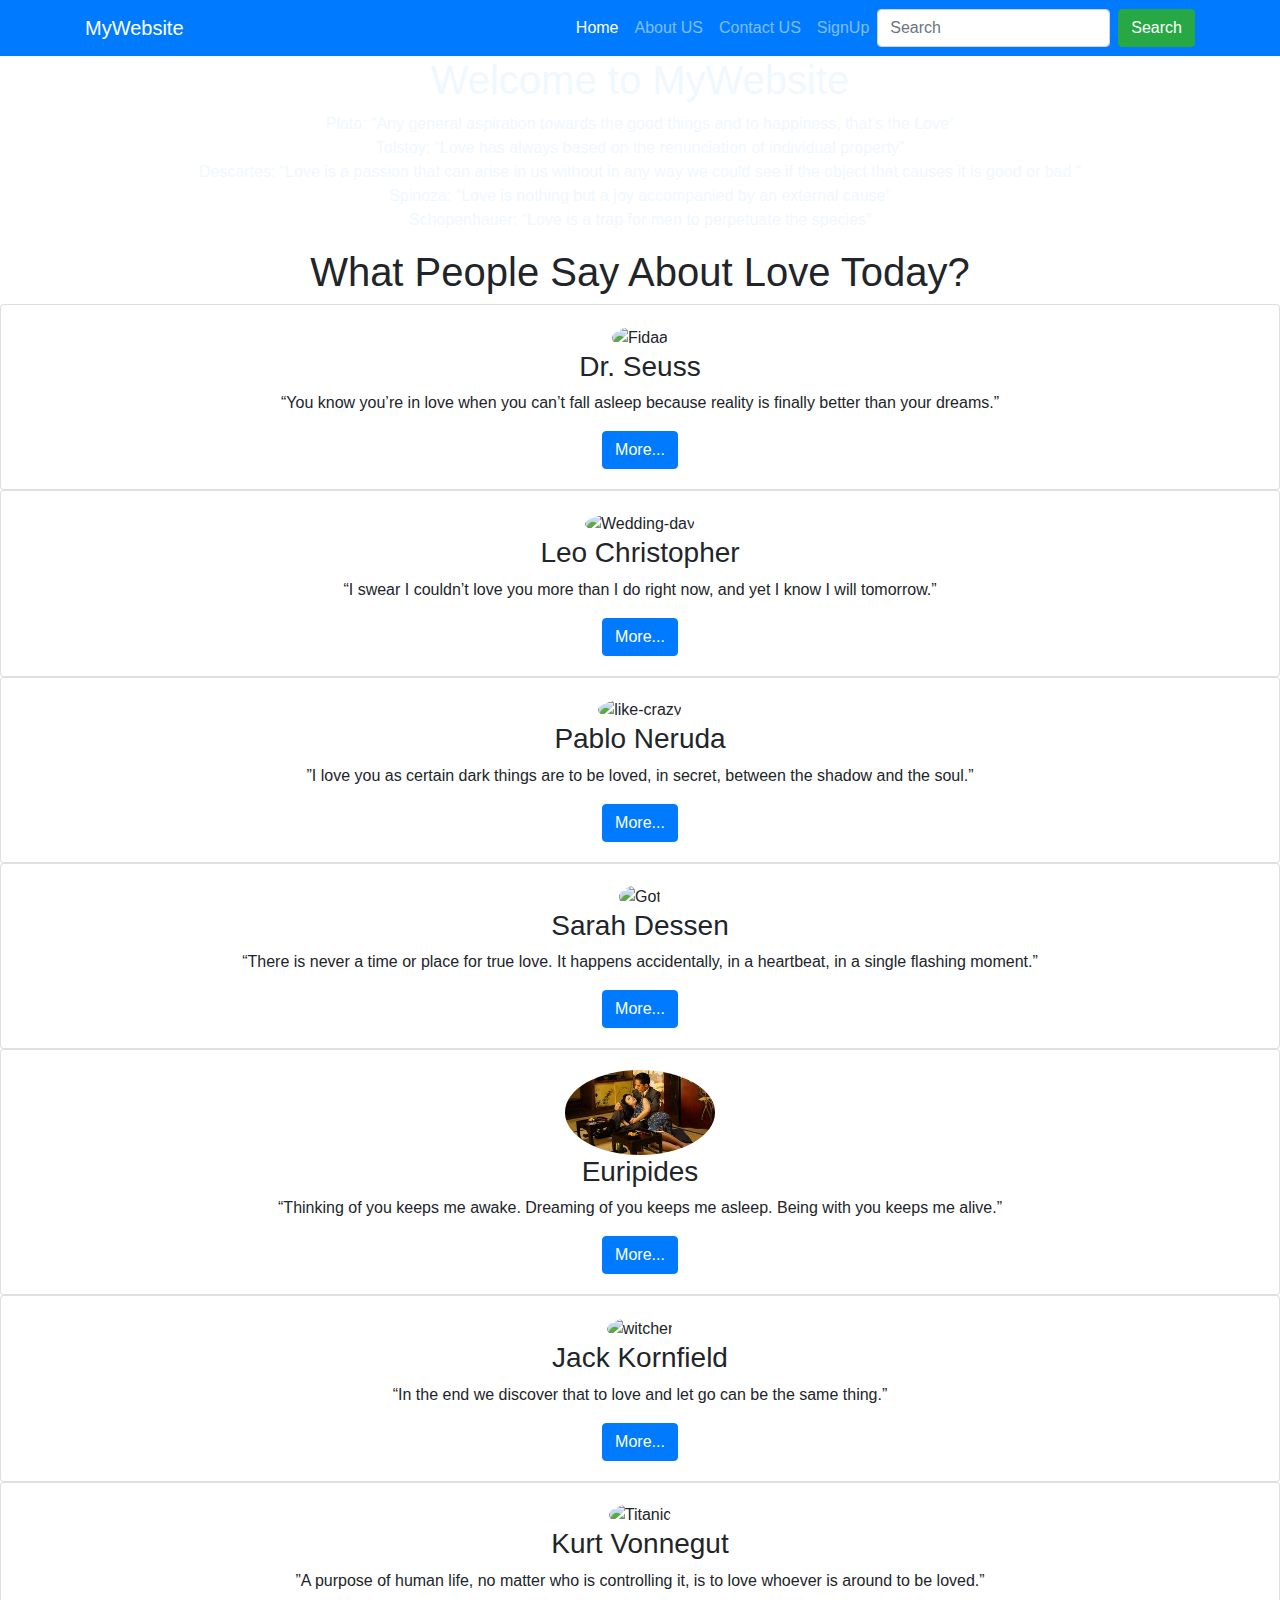
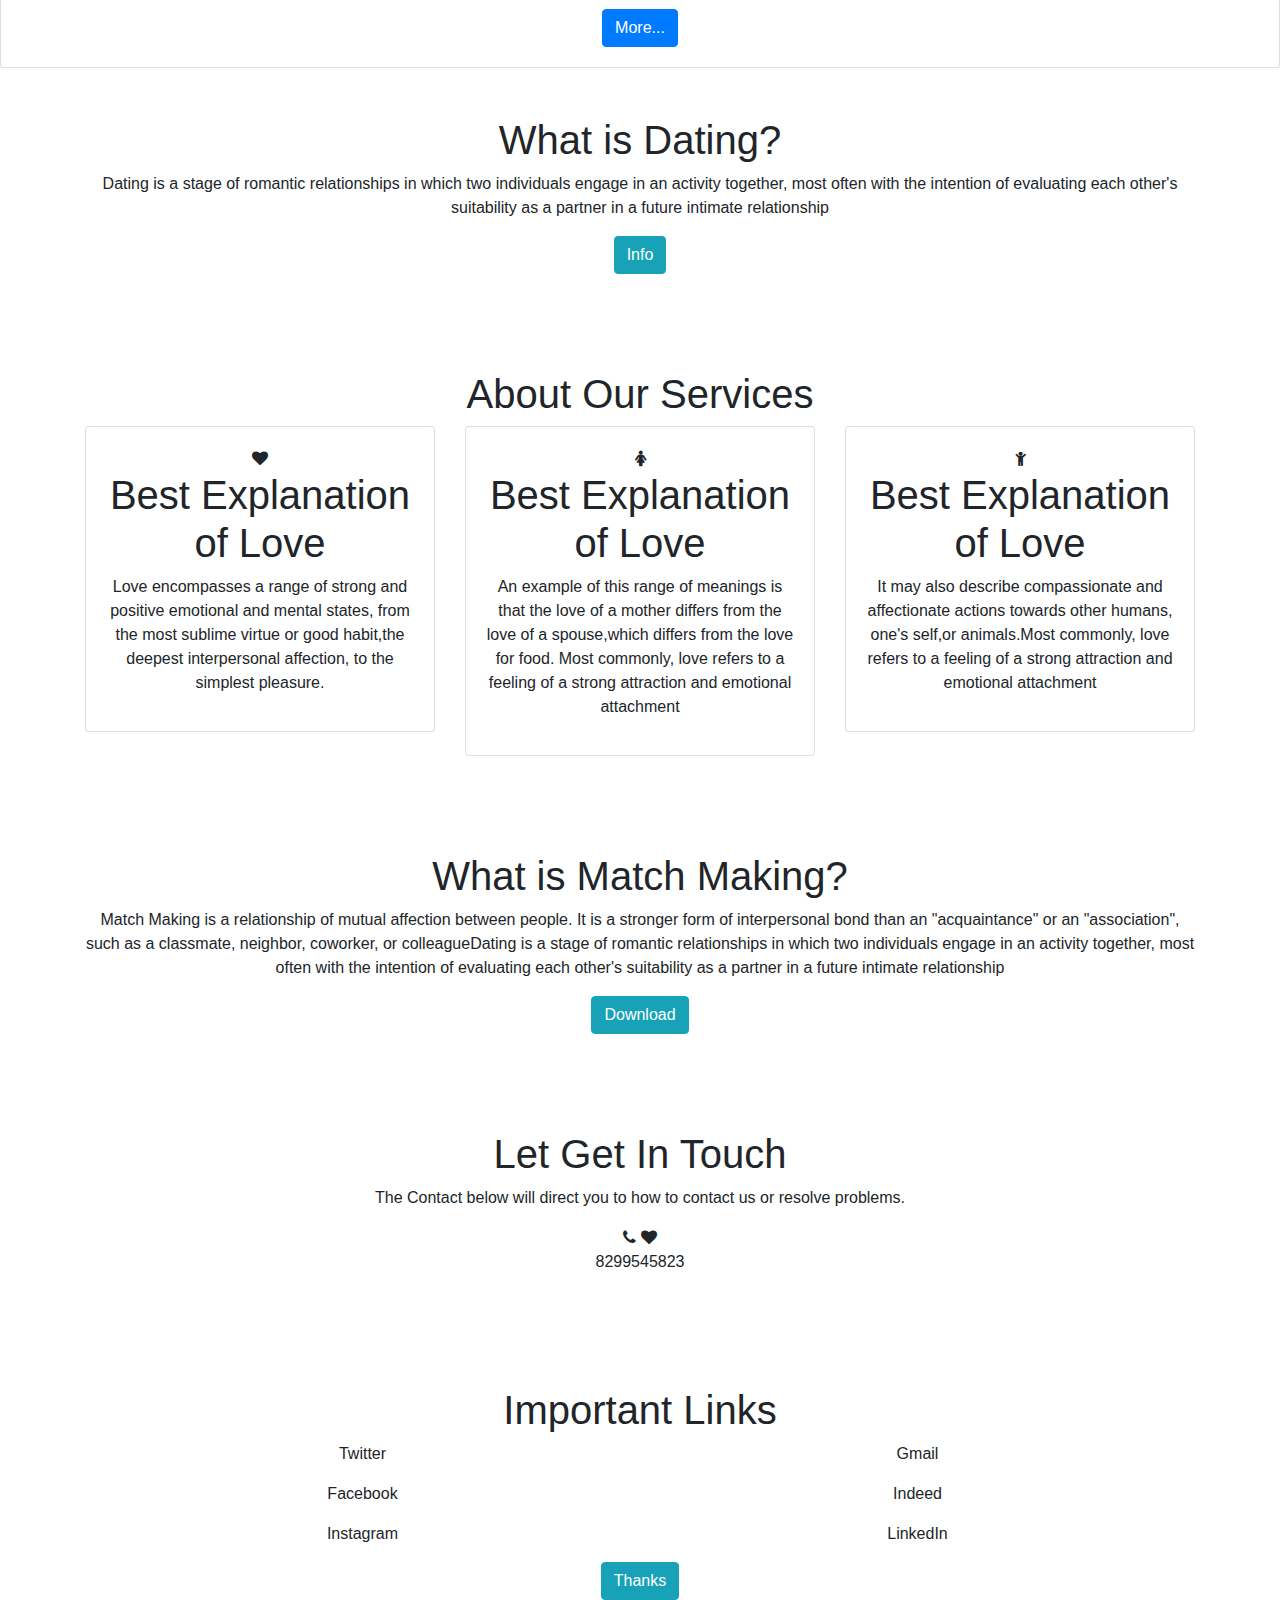
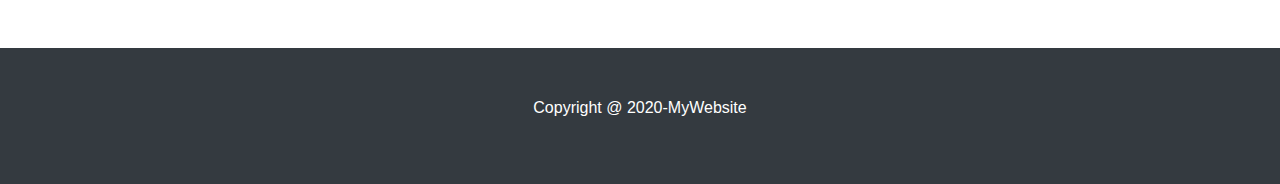
==== index.html @ ba180fac "first commit" ====
<!doctype html>
<html lang="en">
  <head>
    <!-- Required meta tags -->
    <meta charset="utf-8">
    <meta name="viewport" content="width=device-width, initial-scale=1, shrink-to-fit=no">

    <!-- Bootstrap CSS -->
    <link rel="stylesheet" href="https://cdn.jsdelivr.net/npm/bootstrap@4.0.0/dist/css/bootstrap.min.css" integrity="sha384-Gn5384xqQ1aoWXA+058RXPxPg6fy4IWvTNh0E263XmFcJlSAwiGgFAW/dAiS6JXm" crossorigin="anonymous">
    <link href="https://fonts.googleapis.com/css2?family=Noto+Sans&family=Source+Sans+Pro&display=swap" rel="stylesheet">
    <link rel="stylesheet" href="https://cdnjs.cloudflare.com/ajax/libs/font-awesome/4.7.0/css/font-awesome.min.css">
    <link
    rel="stylesheet"
    href="https://cdnjs.cloudflare.com/ajax/libs/animate.css/4.1.1/animate.min.css"
  />
    <link rel="stylesheet" href="CSS/style.css">
    <link rel="stylesheet" href="CSS/owl.carousel.min.css">
    <link rel="stylesheet" href="CSS/owl.theme.default.css">
    <title>MyWebsite</title>
  </head>
  <body>
     <!-- Coding area start  -->
      <!-- nav bar start  -->
      <nav class="navbar navbar-expand-lg sticky-top navbar-dark bg-primary">
        <div class="container">
        <a class="navbar-brand" href="#home_section">MyWebsite</a>
        <button class="navbar-toggler" type="button" data-toggle="collapse" data-target="#navbarSupportedContent" aria-controls="navbarSupportedContent" aria-expanded="false" aria-label="Toggle navigation">
          <span class="navbar-toggler-icon"></span>
        </button>
      
        <div class="collapse navbar-collapse" id="navbarSupportedContent">
          <ul class="navbar-nav ml-auto menus">
            <li class="nav-item active">
              <a class="nav-link" href="#love_section">Home <span class="sr-only">(current)</span></a>
            </li>
            <li class="nav-item">
              <a class="nav-link" href="#about_section">About US</a>
            </li>
           
            <li class="nav-item">
              <a class="nav-link" href="#contact_section">Contact US</a>
            </li>
            <li class="nav-item">
              <a class="nav-link" href="signup.html">SignUp</a>
            </li>
          </ul>
          <form class="form-inline my-2 my-lg-0">
            <input class="form-control mr-sm-2" type="search" placeholder="Search" aria-label="Search">
            <button class="btn btn-success my-2 my-sm-0" type="submit">Search</button>
          </form>
        </div>
    </div>
      </nav>
     <!-- nav bar end  -->

 <!-- header section start -->
 <header class="header" id="home_section">
<div class="container h-100">
  <div class="row h-100 align-items-center">
<div class="col-md-12 text-center">
<h1 style="color: aliceblue;" >Welcome to MyWebsite</h1>
<p style="color: aliceblue;">Plato: “Any general aspiration towards the good things and to happiness, that’s the Love”
 <br> Tolstoy: “Love has always based on the renunciation of individual property”
 <br> Descartes: “Love is a passion that can arise in us without in any way we could see if the object that causes it is good or bad “
 <br> Spinoza: “Love is nothing but a joy accompanied by an external cause”
  <br>Schopenhauer: “Love is a trap for men to perpetuate the species”</p>
    
</div>
  </div>
</div>
 </header>
 <!-- header section end -->
  <!-- owl slider start -->
  <h1 class="text-center" id="love_section">What  People Say About Love Today?</h1>
  <div class="owl-carousel owl-theme">
      <div>
           <div class="card text-center">
          <div class="card-body">
              <img src="https://static.toiimg.com/photo/59712237.cms?imgsize=240592" alt="Fidaa" class="img-fluid rounded-circle mx-auto"
              style="max-width: 150px; max-height: 150px;" />
       <h3>Dr. Seuss</h3>
       <p>“You know you’re in love when you can’t fall asleep because reality is finally better than your dreams.” </p>
           <div class="container">
             <button class="btn btn-primary">More...</button>
           </div>
          </div>

        </div>
      </div>

      <div> 
          <div class="card text-center">
              <div class="card-body">
                  <img src="https://dramarun.com/wp-content/uploads/2019/08/On-your-Wedding-Day.jpg" alt="Wedding-day" class="img-fluid rounded-circle mx-auto"
                  style="max-width: 150px; max-height: 150px;" />
           <h3>Leo Christopher</h3>
           <p>“I swear I couldn’t love you more than I do right now, and yet I know I will tomorrow.”</p>
               <div class="container">
                 <button class="btn btn-primary">More...</button>
               </div>
              </div>
  
            </div>    
      </div>
      <div> 
          <div class="card text-center">
              <div class="card-body">
                  <img src="https://thecinemaholic.com/wp-content/uploads/2017/11/like-crazy.jpg" alt="like-crazy" class="img-fluid rounded-circle mx-auto"
                  style="max-width: 150px; max-height: 150px;" />
           <h3>Pablo Neruda</h3>
           <p>”I love you as certain dark things are to be loved, in secret, between the shadow and the soul.”</p>
               <div class="container">
                 <button class="btn btn-primary">More...</button>
               </div>
              </div>
  
            </div> 
          </div>
      <div>  <div class="card text-center">
          <div class="card-body">
              <img src="https://i.insider.com/59cbcb71d7605b37008b4612?width=600&format=jpeg&auto=webp" alt="Got" class="img-fluid rounded-circle mx-auto"
              style="max-width: 150px; max-height: 150px;" />
       <h3>Sarah Dessen</h3>
       <p>“There is never a time or place for true love. It happens accidentally, in a heartbeat, in a single flashing moment.”</p>
           <div class="container">
             <button class="btn btn-primary">More...</button>
           </div>
          </div>

        </div>
      </div>
      <div>  <div class="card text-center">
          <div class="card-body">
              <img src="[data-uri]" alt="witcher" class="img-fluid rounded-circle mx-auto"
              style="max-width: 150px; max-height: 150px;" />
       <h3> Euripides</h3>
       <p>“Thinking of you keeps me awake. Dreaming of you keeps me asleep. Being with you keeps me alive.”</p>
           <div class="container">
             <button class="btn btn-primary">More...</button>
           </div>
          </div>

        </div>
      </div>
      <div> 
          <div class="card text-center">
              <div class="card-body">
                  <img src="https://i0.wp.com/marvelousgeeksmedia.com/wp-content/uploads/2021/12/Screen-Shot-2021-12-17-at-2.44.54-PM.png?fit=640%2C364&ssl=1" alt="witcher" class="img-fluid rounded-circle mx-auto"
                  style="max-width: 150px; max-height: 150px;" />
           <h3>Jack Kornfield</h3>
           <p>“In the end we discover that to love and let go can be the same thing.”</p>
               <div class="container">
                 <button class="btn btn-primary">More...</button>
               </div>
              </div>
  
            </div>
           </div>
      <div>  
          <div class="card text-center">
          <div class="card-body">
              <img src="https://c8.alamy.com/comp/2E50C1F/[base64]@lmkmediacom-2E50C1F.jpg" alt="Titanic" class="img-fluid rounded-circle mx-auto"
              style="max-width: 150px; max-height: 150px;" />
       <h3>Kurt Vonnegut</h3>
       <p>”A purpose of human life, no matter who is controlling it, is to love whoever is around to be loved.”</p>
           <div class="container">
             <button class="btn btn-primary">More...</button>
           </div>
          </div>

        </div>
      </div>
    </div>
  <!-- owl slider end-->
 <!--  message  section Start  -->
<section class="message py-5" >
<div class="container text-center">
  <h1>What is Dating?</h1>
  <p>
    Dating is a stage of romantic relationships in which two individuals
     engage in an activity together, most often with the intention of evaluating
      each other's suitability as a partner in a future intimate relationship
  </p>
  <button type="button" class="btn btn-info">Info</button>
</div>

</section>

  <!--Message section end -->
  <!--  Services  section Start  -->
<section class="services" id="about_section">
<div class="container text-center py-5">
<h1>About Our Services</h1>
<div class="row">
   <!--  First Column Start  -->
<div class="col-md-4">
   
    <div class="card">
      <div class="card-body">
        <i class="fa fa-heart myicon"></i>
       <h1>Best Explanation of Love</h1>
       <p>Love encompasses a range of strong and positive emotional and mental states,
         from the most sublime virtue or good habit,the deepest interpersonal affection,
          to the simplest pleasure.</p>
      </div>
    </div>
</div>
<!--  First Column End  -->
  <!--  Second Column Start  -->
  <div class="col-md-4">
   
    <div class="card">
      <div class="card-body">
        <i class="fa fa-female myicon"></i>
       <h1>Best Explanation of Love</h1>
       <p>An example of this range of meanings is that the love of a mother differs from the 
        love of a spouse,which differs from the love for food. Most commonly, love refers to 
        a feeling of a strong attraction and emotional attachment</p>
      </div>
    </div>
</div>
<!--  Second Column End  -->
  <!--  Third Column Start  -->
  <div class="col-md-4">
   
    <div class="card">
      <div class="card-body">
        <i class="fa fa-child myicon"></i>
       <h1>Best Explanation of Love</h1>
       <p> It may also describe compassionate and affectionate actions towards other humans, one's
         self,or animals.Most commonly, love refers to a feeling of a strong attraction and emotional
          attachment</p>
      </div>
    </div>
</div>
<!--  Third Column End  -->

</div>
</div>
</section>
 <!--  Services  section End -->
  <!--  Download  section Starts -->
 <section class="message py-5">
  <div class="container text-center">
    <h1>What is Match Making?</h1>
    <p>
      Match Making is a relationship of mutual affection between people. 
      It is a stronger form of interpersonal bond than an "acquaintance" 
      or an "association", such as a classmate, neighbor, coworker, or 
      colleagueDating is a stage of romantic relationships in which two individuals
      engage in an activity together, most often with the intention of evaluating
      each other's suitability as a partner in a future intimate relationship
    </p>
    <button type="button" class="btn btn-info">Download</button>
  </div>
  
  </section>
   <!--  Download  section End -->
  
    <!--  Contact section Start -->
    <section class="contact" id="contact_section">
      <div class="container text-center py-5">
        <h1>Let Get In Touch</h1>
        <p>The Contact below will direct you to how to contact us or resolve problems.</p>
        <i class="fa fa-phone myicon"></i>
        <i class="fa fa-heart myicon"></i>
        <p>8299545823</p>
      </div>

</section>
     <!--  Contact   section End -->
        <!--  link   section Starts-->
        <section class="message py-5">
          <div class="container text-center">
            <h1>Important Links</h1>
            <div class="container">
              <div class="row">
                <div class="col-md-6">
            <p>Twitter</p>
            <p>Facebook</p>
            <p>Instagram</p>
          </div>
          <div class="col-md-6">
            <p>Gmail</p>
            <p>Indeed</p>
            <p>LinkedIn</p>
          </div>
          </div>
          </div>
            <button type="button" class="btn btn-info">Thanks</button>
          </div>
          
          </section>
          
           <!-- link   section End -->
           <!-- Footer  section Start-->
           <section class="footer bg-dark">
           <div class="container py-5 text-center text-white">
           <p>Copyright @ 2020-MyWebsite</p>
           </div>
           </section>
           <!-- Footer section End -->
 <!-- Coding area ends  -->

    <!-- Optional JavaScript -->
    <!-- jQuery first, then Popper.js, then Bootstrap JS -->
    <script
  src="https://code.jquery.com/jquery-3.6.3.min.js"
  integrity="sha256-pvPw+upLPUjgMXY0G+8O0xUf+/Im1MZjXxxgOcBQBXU="
  crossorigin="anonymous"></script>
    <script src="https://cdn.jsdelivr.net/npm/popper.js@1.12.9/dist/umd/popper.min.js" integrity="sha384-ApNbgh9B+Y1QKtv3Rn7W3mgPxhU9K/ScQsAP7hUibX39j7fakFPskvXusvfa0b4Q" crossorigin="anonymous"></script>
    <script src="https://cdn.jsdelivr.net/npm/bootstrap@4.0.0/dist/js/bootstrap.min.js" integrity="sha384-JZR6Spejh4U02d8jOt6vLEHfe/JQGiRRSQQxSfFWpi1MquVdAyjUar5+76PVCmYl" crossorigin="anonymous"></script>
<script src="js/durgesh.js"></script> 
<script src="js/owl.carousel.min.js"></script>
<script>
  $(document).ready(function(){
  $(".owl-carousel").owlCarousel();
});
</script>
</body>
</html>
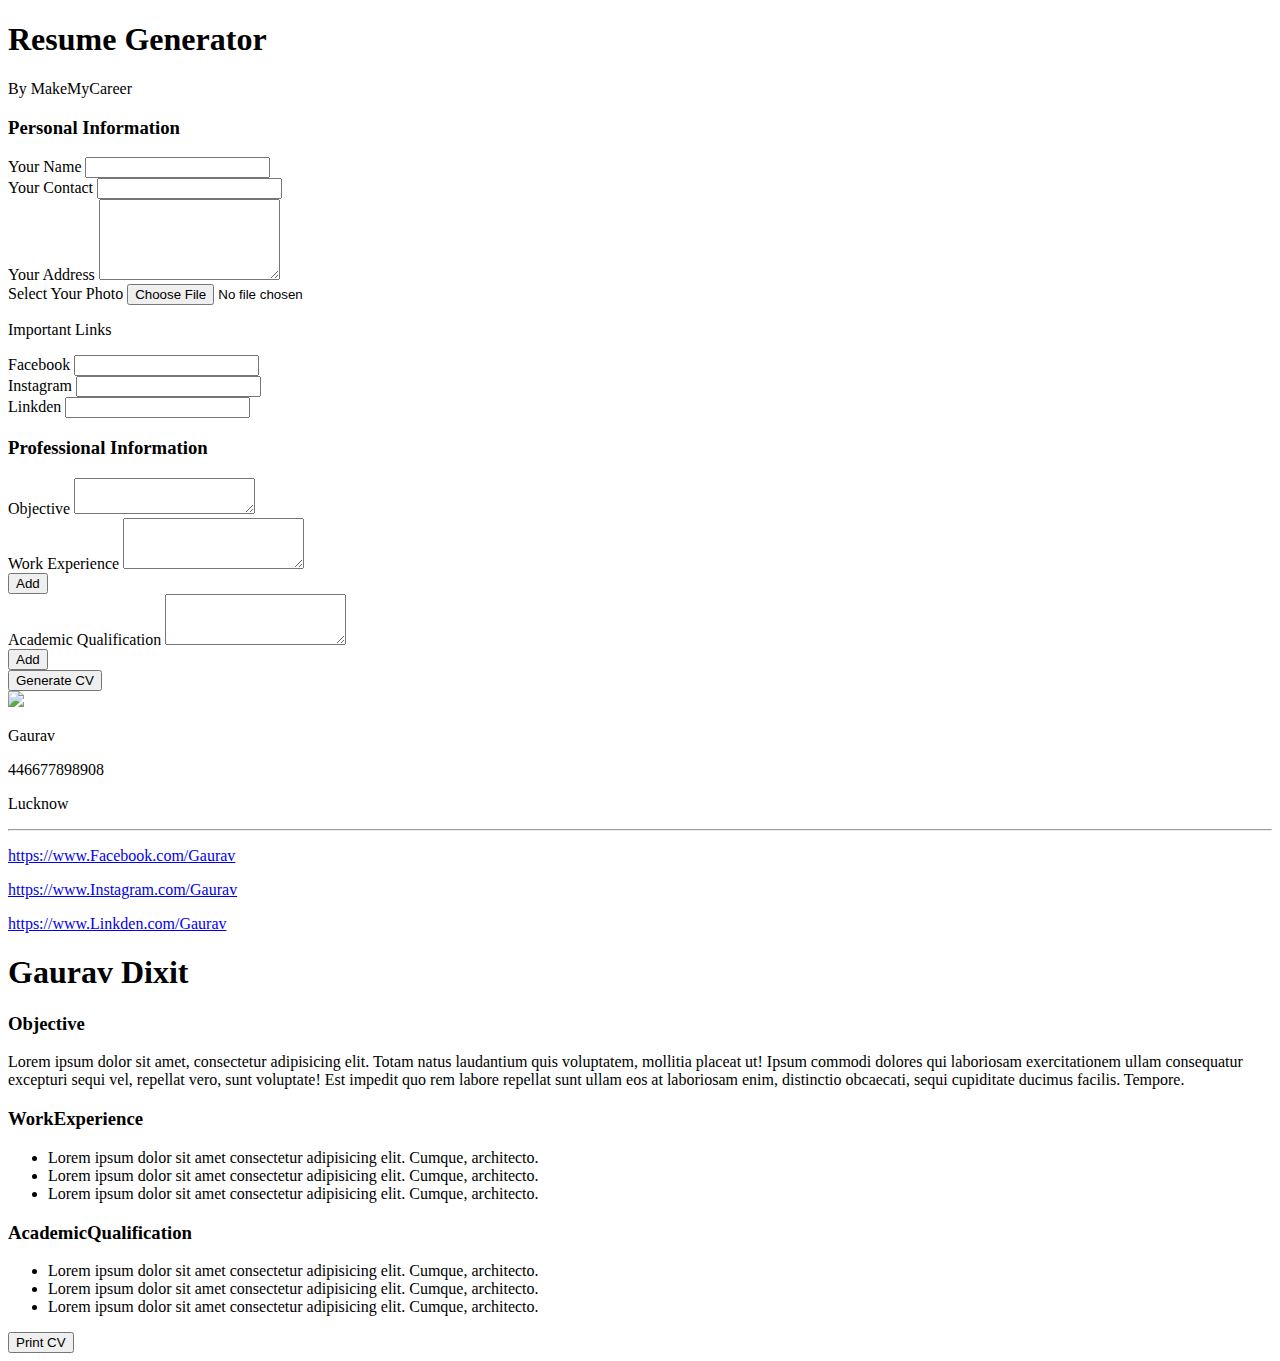
==== commit 1c846f29: "first commit" ====
--- a/index.html
+++ b/index.html
@@ -1,321 +1,144 @@
-<!doctype html>
+<!DOCTYPE html>
 <html lang="en">
-  <head>
-    <!-- Required meta tags -->
-    <meta charset="utf-8">
-    <meta name="viewport" content="width=device-width, initial-scale=1, shrink-to-fit=no">
+<head>
+    <meta charset="UTF-8">
+    <meta http-equiv="X-UA-Compatible" content="IE=edge">
+    <meta name="viewport" content="width=device-width, initial-scale=1.0">
+    <link href="https://cdn.jsdelivr.net/npm/bootstrap@5.0.2/dist/css/bootstrap.min.css" rel="stylesheet" integrity="sha384-EVSTQN3/azprG1Anm3QDgpJLIm9Nao0Yz1ztcQTwFspd3yD65VohhpuuCOmLASjC" crossorigin="anonymous">
+    <link rel="stylesheet" href="Style.css">
+    <title>ResumeGenerator</title>
+</head>
+<body>
+    <div class="container" id="cv-form">
+    <h1 class="text-center my-2">Resume Generator</h1>
+    <p class="text-center">By MakeMyCareer</p>
+<div class="row">
+    <div class="col-md-6">
+<h3>Personal Information</h3>
+<div class="form-group">
+<label for="nameField">Your Name</label>
+<input type="text" id="nameField" class="form-control">
 
-    <!-- Bootstrap CSS -->
-    <link rel="stylesheet" href="https://cdn.jsdelivr.net/npm/bootstrap@4.0.0/dist/css/bootstrap.min.css" integrity="sha384-Gn5384xqQ1aoWXA+058RXPxPg6fy4IWvTNh0E263XmFcJlSAwiGgFAW/dAiS6JXm" crossorigin="anonymous">
-    <link href="https://fonts.googleapis.com/css2?family=Noto+Sans&family=Source+Sans+Pro&display=swap" rel="stylesheet">
-    <link rel="stylesheet" href="https://cdnjs.cloudflare.com/ajax/libs/font-awesome/4.7.0/css/font-awesome.min.css">
-    <link
-    rel="stylesheet"
-    href="https://cdnjs.cloudflare.com/ajax/libs/animate.css/4.1.1/animate.min.css"
-  />
-    <link rel="stylesheet" href="CSS/style.css">
-    <link rel="stylesheet" href="CSS/owl.carousel.min.css">
-    <link rel="stylesheet" href="CSS/owl.theme.default.css">
-    <title>MyWebsite</title>
-  </head>
-  <body>
-     <!-- Coding area start  -->
-      <!-- nav bar start  -->
-      <nav class="navbar navbar-expand-lg sticky-top navbar-dark bg-primary">
-        <div class="container">
-        <a class="navbar-brand" href="#home_section">MyWebsite</a>
-        <button class="navbar-toggler" type="button" data-toggle="collapse" data-target="#navbarSupportedContent" aria-controls="navbarSupportedContent" aria-expanded="false" aria-label="Toggle navigation">
-          <span class="navbar-toggler-icon"></span>
-        </button>
-      
-        <div class="collapse navbar-collapse" id="navbarSupportedContent">
-          <ul class="navbar-nav ml-auto menus">
-            <li class="nav-item active">
-              <a class="nav-link" href="#love_section">Home <span class="sr-only">(current)</span></a>
-            </li>
-            <li class="nav-item">
-              <a class="nav-link" href="#about_section">About US</a>
-            </li>
-           
-            <li class="nav-item">
-              <a class="nav-link" href="#contact_section">Contact US</a>
-            </li>
-            <li class="nav-item">
-              <a class="nav-link" href="signup.html">SignUp</a>
-            </li>
-          </ul>
-          <form class="form-inline my-2 my-lg-0">
-            <input class="form-control mr-sm-2" type="search" placeholder="Search" aria-label="Search">
-            <button class="btn btn-success my-2 my-sm-0" type="submit">Search</button>
-          </form>
+</div>
+<div class="form-group">
+<label for="contactField">Your Contact</label>
+<input type="text" id="contactField" class="form-control">
+</div>
+<div class="form-group">
+    <label for="addressField">Your Address</label>
+    <textarea     id="addressField" class="form-control" rows="5"></textarea>
+    </div>
+    <div class="form-group my-3">
+        <label for="">Select Your Photo</label>
+     <input id="imgField" type="file" class="form-control">
+    </div>
+<p class="text-secondary my=10">Important Links</p>
+<div class="form-group">
+    <label for="fbField">Facebook</label>
+    <input type="text" id="fbField" class="form-control">
+    </div>
+    <div class="form-group">
+        <label for="instaField">Instagram</label>
+        <input type="text" id="igField" class="form-control">  
         </div>
+<div class="form-group">
+ <label for="linkedField">Linkden</label>
+<input type="text" id="linkedField" class="form-control">
+ </div>
+
     </div>
-      </nav>
-     <!-- nav bar end  -->
+    <div class="col-md-6">
 
- <!-- header section start -->
- <header class="header" id="home_section">
-<div class="container h-100">
-  <div class="row h-100 align-items-center">
-<div class="col-md-12 text-center">
-<h1 style="color: aliceblue;" >Welcome to MyWebsite</h1>
-<p style="color: aliceblue;">Plato: “Any general aspiration towards the good things and to happiness, that’s the Love”
- <br> Tolstoy: “Love has always based on the renunciation of individual property”
- <br> Descartes: “Love is a passion that can arise in us without in any way we could see if the object that causes it is good or bad “
- <br> Spinoza: “Love is nothing but a joy accompanied by an external cause”
-  <br>Schopenhauer: “Love is a trap for men to perpetuate the species”</p>
-    
-</div>
-  </div>
-</div>
- </header>
- <!-- header section end -->
-  <!-- owl slider start -->
-  <h1 class="text-center" id="love_section">What  People Say About Love Today?</h1>
-  <div class="owl-carousel owl-theme">
-      <div>
-           <div class="card text-center">
-          <div class="card-body">
-              <img src="https://static.toiimg.com/photo/59712237.cms?imgsize=240592" alt="Fidaa" class="img-fluid rounded-circle mx-auto"
-              style="max-width: 150px; max-height: 150px;" />
-       <h3>Dr. Seuss</h3>
-       <p>“You know you’re in love when you can’t fall asleep because reality is finally better than your dreams.” </p>
-           <div class="container">
-             <button class="btn btn-primary">More...</button>
-           </div>
-          </div>
+<h3>Professional Information</h3>
+<div class="form-group">
+    <label for="objectiveField">Objective</label>
+    <textarea     id="objectiveField" class="form-control" ></textarea>
+    </div>
+    <div class="form-group" id="we">
+        <label for="">Work Experience</label>
+        <textarea     class="form-control weField" rows="3" ></textarea>
+        <div class="container text-center mt-2" id="weAddButton">
+            <button onclick="addNewWEField()" class="btn btn-primary btn-sm " >Add</button>
+        </div>
+        </div>
+        <div class="form-group" id="aq">
+            <label for="aqField">Academic Qualification</label>
+            <textarea      class="form-control aqField" rows="3" ></textarea>
+            <div class="container text-center mt-2" id="aqAddButton">
+                <button onclick="addNewAQField()" class="btn btn-primary btn-sm aqAddButton"  id="aqAddButton">Add</button>
+            </div>
+            </div>
 
-        </div>
-      </div>
-
-      <div> 
-          <div class="card text-center">
-              <div class="card-body">
-                  <img src="https://dramarun.com/wp-content/uploads/2019/08/On-your-Wedding-Day.jpg" alt="Wedding-day" class="img-fluid rounded-circle mx-auto"
-                  style="max-width: 150px; max-height: 150px;" />
-           <h3>Leo Christopher</h3>
-           <p>“I swear I couldn’t love you more than I do right now, and yet I know I will tomorrow.”</p>
-               <div class="container">
-                 <button class="btn btn-primary">More...</button>
-               </div>
-              </div>
-  
-            </div>    
-      </div>
-      <div> 
-          <div class="card text-center">
-              <div class="card-body">
-                  <img src="https://thecinemaholic.com/wp-content/uploads/2017/11/like-crazy.jpg" alt="like-crazy" class="img-fluid rounded-circle mx-auto"
-                  style="max-width: 150px; max-height: 150px;" />
-           <h3>Pablo Neruda</h3>
-           <p>”I love you as certain dark things are to be loved, in secret, between the shadow and the soul.”</p>
-               <div class="container">
-                 <button class="btn btn-primary">More...</button>
-               </div>
-              </div>
-  
-            </div> 
-          </div>
-      <div>  <div class="card text-center">
-          <div class="card-body">
-              <img src="https://i.insider.com/59cbcb71d7605b37008b4612?width=600&format=jpeg&auto=webp" alt="Got" class="img-fluid rounded-circle mx-auto"
-              style="max-width: 150px; max-height: 150px;" />
-       <h3>Sarah Dessen</h3>
-       <p>“There is never a time or place for true love. It happens accidentally, in a heartbeat, in a single flashing moment.”</p>
-           <div class="container">
-             <button class="btn btn-primary">More...</button>
-           </div>
-          </div>
-
-        </div>
-      </div>
-      <div>  <div class="card text-center">
-          <div class="card-body">
-              <img src="[data-uri]" alt="witcher" class="img-fluid rounded-circle mx-auto"
-              style="max-width: 150px; max-height: 150px;" />
-       <h3> Euripides</h3>
-       <p>“Thinking of you keeps me awake. Dreaming of you keeps me asleep. Being with you keeps me alive.”</p>
-           <div class="container">
-             <button class="btn btn-primary">More...</button>
-           </div>
-          </div>
-
-        </div>
-      </div>
-      <div> 
-          <div class="card text-center">
-              <div class="card-body">
-                  <img src="https://i0.wp.com/marvelousgeeksmedia.com/wp-content/uploads/2021/12/Screen-Shot-2021-12-17-at-2.44.54-PM.png?fit=640%2C364&ssl=1" alt="witcher" class="img-fluid rounded-circle mx-auto"
-                  style="max-width: 150px; max-height: 150px;" />
-           <h3>Jack Kornfield</h3>
-           <p>“In the end we discover that to love and let go can be the same thing.”</p>
-               <div class="container">
-                 <button class="btn btn-primary">More...</button>
-               </div>
-              </div>
-  
-            </div>
-           </div>
-      <div>  
-          <div class="card text-center">
-          <div class="card-body">
-              <img src="https://c8.alamy.com/comp/2E50C1F/[base64]@lmkmediacom-2E50C1F.jpg" alt="Titanic" class="img-fluid rounded-circle mx-auto"
-              style="max-width: 150px; max-height: 150px;" />
-       <h3>Kurt Vonnegut</h3>
-       <p>”A purpose of human life, no matter who is controlling it, is to love whoever is around to be loved.”</p>
-           <div class="container">
-             <button class="btn btn-primary">More...</button>
-           </div>
-          </div>
-
-        </div>
-      </div>
-    </div>
-  <!-- owl slider end-->
- <!--  message  section Start  -->
-<section class="message py-5" >
-<div class="container text-center">
-  <h1>What is Dating?</h1>
-  <p>
-    Dating is a stage of romantic relationships in which two individuals
-     engage in an activity together, most often with the intention of evaluating
-      each other's suitability as a partner in a future intimate relationship
-  </p>
-  <button type="button" class="btn btn-info">Info</button>
-</div>
-
-</section>
-
-  <!--Message section end -->
-  <!--  Services  section Start  -->
-<section class="services" id="about_section">
-<div class="container text-center py-5">
-<h1>About Our Services</h1>
-<div class="row">
-   <!--  First Column Start  -->
-<div class="col-md-4">
-   
-    <div class="card">
-      <div class="card-body">
-        <i class="fa fa-heart myicon"></i>
-       <h1>Best Explanation of Love</h1>
-       <p>Love encompasses a range of strong and positive emotional and mental states,
-         from the most sublime virtue or good habit,the deepest interpersonal affection,
-          to the simplest pleasure.</p>
-      </div>
     </div>
 </div>
-<!--  First Column End  -->
-  <!--  Second Column Start  -->
-  <div class="col-md-4">
-   
-    <div class="card">
-      <div class="card-body">
-        <i class="fa fa-female myicon"></i>
-       <h1>Best Explanation of Love</h1>
-       <p>An example of this range of meanings is that the love of a mother differs from the 
-        love of a spouse,which differs from the love for food. Most commonly, love refers to 
-        a feeling of a strong attraction and emotional attachment</p>
-      </div>
-    </div>
-</div>
-<!--  Second Column End  -->
-  <!--  Third Column Start  -->
-  <div class="col-md-4">
-   
-    <div class="card">
-      <div class="card-body">
-        <i class="fa fa-child myicon"></i>
-       <h1>Best Explanation of Love</h1>
-       <p> It may also describe compassionate and affectionate actions towards other humans, one's
-         self,or animals.Most commonly, love refers to a feeling of a strong attraction and emotional
-          attachment</p>
-      </div>
-    </div>
-</div>
-<!--  Third Column End  -->
+<div class="container text-center mt-2">
+<button   onclick="generateCV()" class="btn btn-primary btn-lg">Generate CV</button>
+
 
 </div>
 </div>
-</section>
- <!--  Services  section End -->
-  <!--  Download  section Starts -->
- <section class="message py-5">
-  <div class="container text-center">
-    <h1>What is Match Making?</h1>
-    <p>
-      Match Making is a relationship of mutual affection between people. 
-      It is a stronger form of interpersonal bond than an "acquaintance" 
-      or an "association", such as a classmate, neighbor, coworker, or 
-      colleagueDating is a stage of romantic relationships in which two individuals
-      engage in an activity together, most often with the intention of evaluating
-      each other's suitability as a partner in a future intimate relationship
-    </p>
-    <button type="button" class="btn btn-info">Download</button>
-  </div>
-  
-  </section>
-   <!--  Download  section End -->
-  
-    <!--  Contact section Start -->
-    <section class="contact" id="contact_section">
-      <div class="container text-center py-5">
-        <h1>Let Get In Touch</h1>
-        <p>The Contact below will direct you to how to contact us or resolve problems.</p>
-        <i class="fa fa-phone myicon"></i>
-        <i class="fa fa-heart myicon"></i>
-        <p>8299545823</p>
-      </div>
-
-</section>
-     <!--  Contact   section End -->
-        <!--  link   section Starts-->
-        <section class="message py-5">
-          <div class="container text-center">
-            <h1>Important Links</h1>
-            <div class="container">
-              <div class="row">
-                <div class="col-md-6">
-            <p>Twitter</p>
-            <p>Facebook</p>
-            <p>Instagram</p>
-          </div>
-          <div class="col-md-6">
-            <p>Gmail</p>
-            <p>Indeed</p>
-            <p>LinkedIn</p>
-          </div>
-          </div>
-          </div>
-            <button type="button" class="btn btn-info">Thanks</button>
-          </div>
-          
-          </section>
-          
-           <!-- link   section End -->
-           <!-- Footer  section Start-->
-           <section class="footer bg-dark">
-           <div class="container py-5 text-center text-white">
-           <p>Copyright @ 2020-MyWebsite</p>
-           </div>
-           </section>
-           <!-- Footer section End -->
- <!-- Coding area ends  -->
-
-    <!-- Optional JavaScript -->
-    <!-- jQuery first, then Popper.js, then Bootstrap JS -->
-    <script
-  src="https://code.jquery.com/jquery-3.6.3.min.js"
-  integrity="sha256-pvPw+upLPUjgMXY0G+8O0xUf+/Im1MZjXxxgOcBQBXU="
-  crossorigin="anonymous"></script>
-    <script src="https://cdn.jsdelivr.net/npm/popper.js@1.12.9/dist/umd/popper.min.js" integrity="sha384-ApNbgh9B+Y1QKtv3Rn7W3mgPxhU9K/ScQsAP7hUibX39j7fakFPskvXusvfa0b4Q" crossorigin="anonymous"></script>
-    <script src="https://cdn.jsdelivr.net/npm/bootstrap@4.0.0/dist/js/bootstrap.min.js" integrity="sha384-JZR6Spejh4U02d8jOt6vLEHfe/JQGiRRSQQxSfFWpi1MquVdAyjUar5+76PVCmYl" crossorigin="anonymous"></script>
-<script src="js/durgesh.js"></script> 
-<script src="js/owl.carousel.min.js"></script>
-<script>
-  $(document).ready(function(){
-  $(".owl-carousel").owlCarousel();
-});
-</script>
+<div class="container" id="cv-template">
+    <div class="row">
+        <div class="col-md-4 text-center py-7 background" >
+            <!--firstColumn-->
+            <img src="https://st.depositphotos.com/2101611/3925/v/600/depositphotos_39258143-stock-illustration-businessman-avatar-profile-picture.jpg"
+             class="img-fluid myimg"
+             id="imgT"/>
+             <div class="container">
+                <p id="nameT1">Gaurav</p>
+                <p id="contactT">446677898908</p>
+                <p id="addressT">Lucknow</p>
+                <hr />
+                <p id="fbT"><a  href="#1">https://www.Facebook.com/Gaurav</a></p>
+                <p id="instaT"><a  href="#2">https://www.Instagram.com/Gaurav</a></p>
+                <p id="linkedT"><a  href="#3">https://www.Linkden.com/Gaurav</a></p>
+             </div>
+        </div>
+        <div class="col-md-8 py-2">
+              <!--secondColumn-->
+              <h1 id="nameT2" class="text-center" style="font-weight:900">Gaurav Dixit</h1>
+              <!--Objective Card-->
+              <div class="card mt-4">
+                <div class="card-header background">
+                    <h3>Objective</h3>
+                </div>
+                <div class="card-body">
+                    <P id="objectiveT">Lorem ipsum dolor sit amet, consectetur adipisicing elit. Totam natus laudantium quis voluptatem, mollitia placeat ut! Ipsum commodi dolores qui laboriosam exercitationem ullam consequatur excepturi sequi vel, repellat vero, sunt voluptate! Est impedit quo rem labore repellat sunt ullam eos at laboriosam enim, distinctio obcaecati, sequi cupiditate ducimus facilis. Tempore.</P>
+                </div>
+              </div>
+                  <!--Work Experience-->
+                  <div class="card mt-4">
+                    <div class="card-header background">
+                        <h3>WorkExperience</h3>
+                    </div>
+                    <div class="card-body">
+                       <ul id="weT">
+                        <li>Lorem ipsum dolor sit amet consectetur adipisicing elit. Cumque, architecto.</li>
+                        <li>Lorem ipsum dolor sit amet consectetur adipisicing elit. Cumque, architecto.</li>
+                        <li>Lorem ipsum dolor sit amet consectetur adipisicing elit. Cumque, architecto.</li>
+                       </ul>
+                    </div>
+                  </div>
+                  <!--Academic Qualification-->
+                  <div class="card mt-4">
+                    <div class="card-header background">
+                        <h3>AcademicQualification</h3>
+                    </div>
+                    <div class="card-body">
+                       <ul id="aqT">
+                        <li>Lorem ipsum dolor sit amet consectetur adipisicing elit. Cumque, architecto.</li>
+                        <li>Lorem ipsum dolor sit amet consectetur adipisicing elit. Cumque, architecto.</li>
+                        <li>Lorem ipsum dolor sit amet consectetur adipisicing elit. Cumque, architecto.</li>
+                       </ul>
+                    </div>
+                  </div>
+                  <div class="container mt-3 text-center">
+                    <button onclick="printCV()" class="btn background">Print CV</button>
+                  </div>  
+        </div>
+    </div>
+</div>
+    <script src="https://cdn.jsdelivr.net/npm/bootstrap@5.0.2/dist/js/bootstrap.bundle.min.js" integrity="sha384-MrcW6ZMFYlzcLA8Nl+NtUVF0sA7MsXsP1UyJoMp4YLEuNSfAP+JcXn/tWtIaxVXM" crossorigin="anonymous"></script>  
+ <script src="script.js"></script>   
 </body>
 </html>